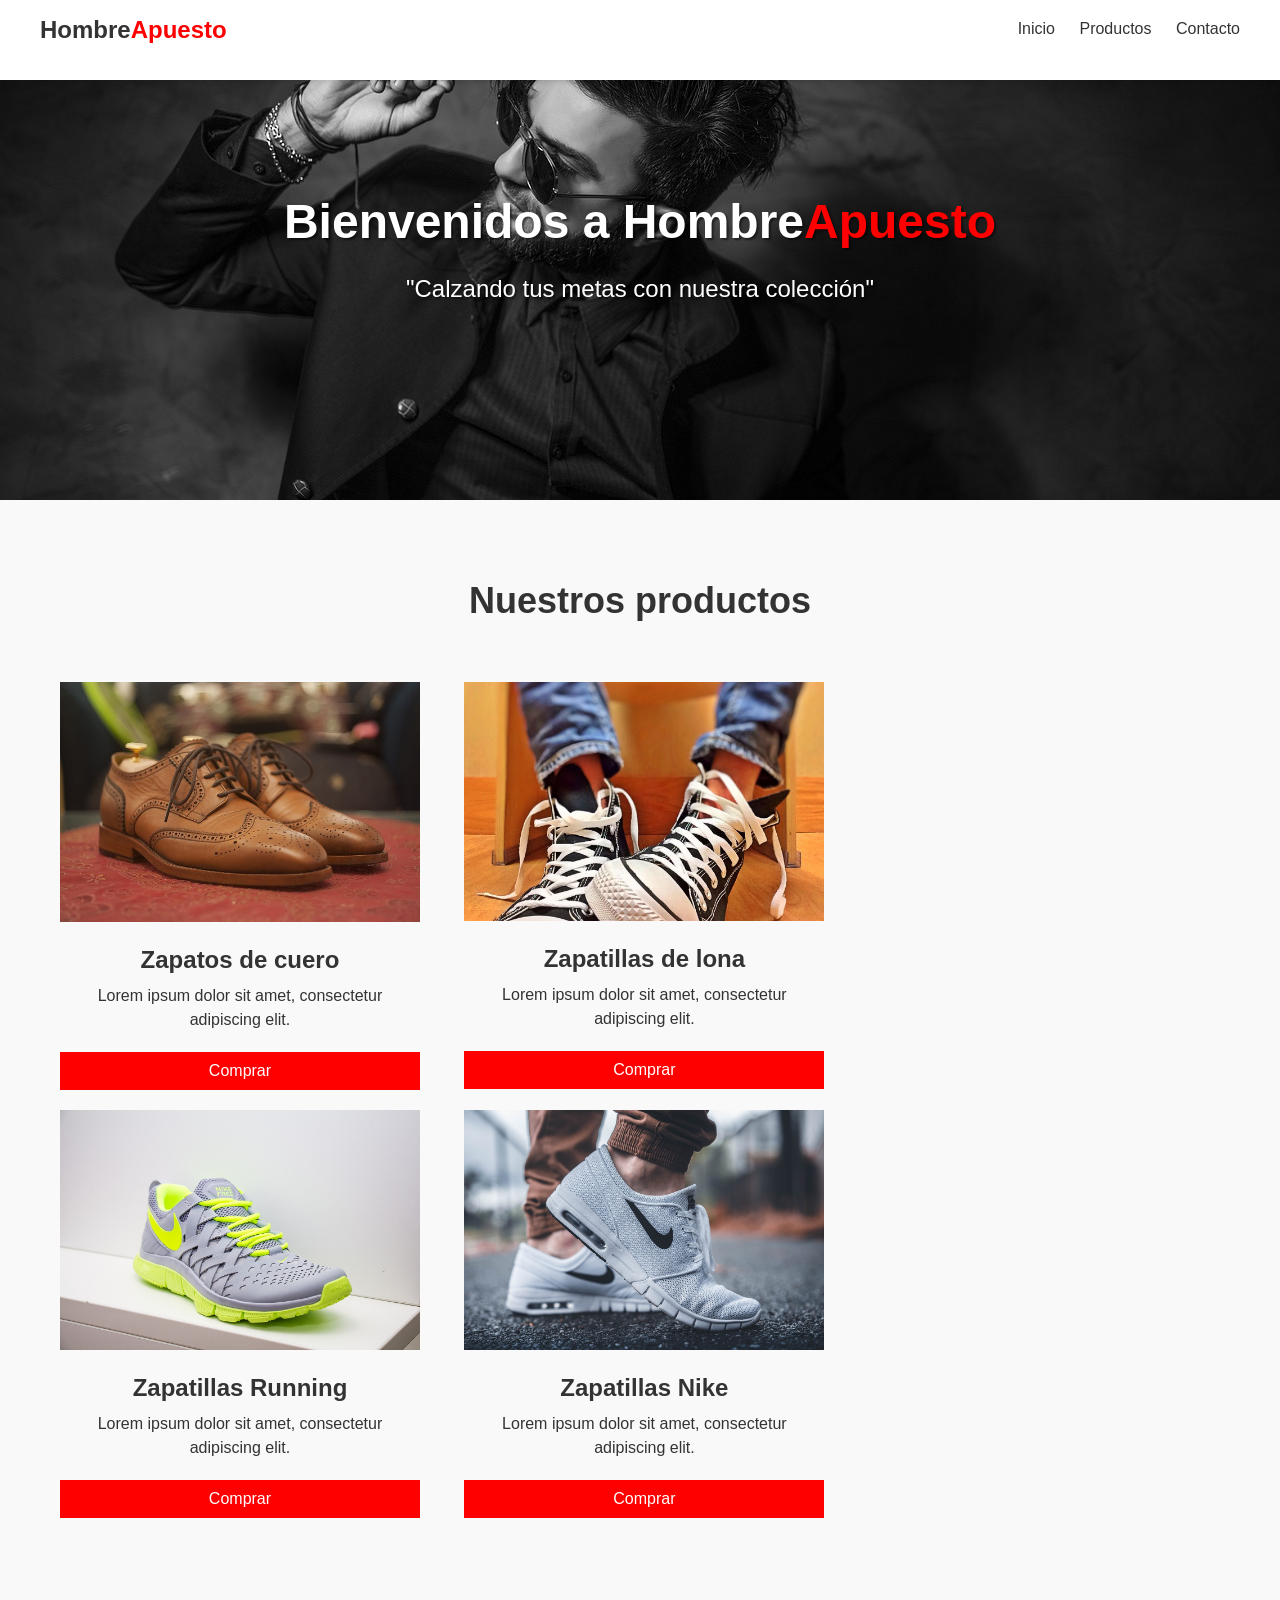
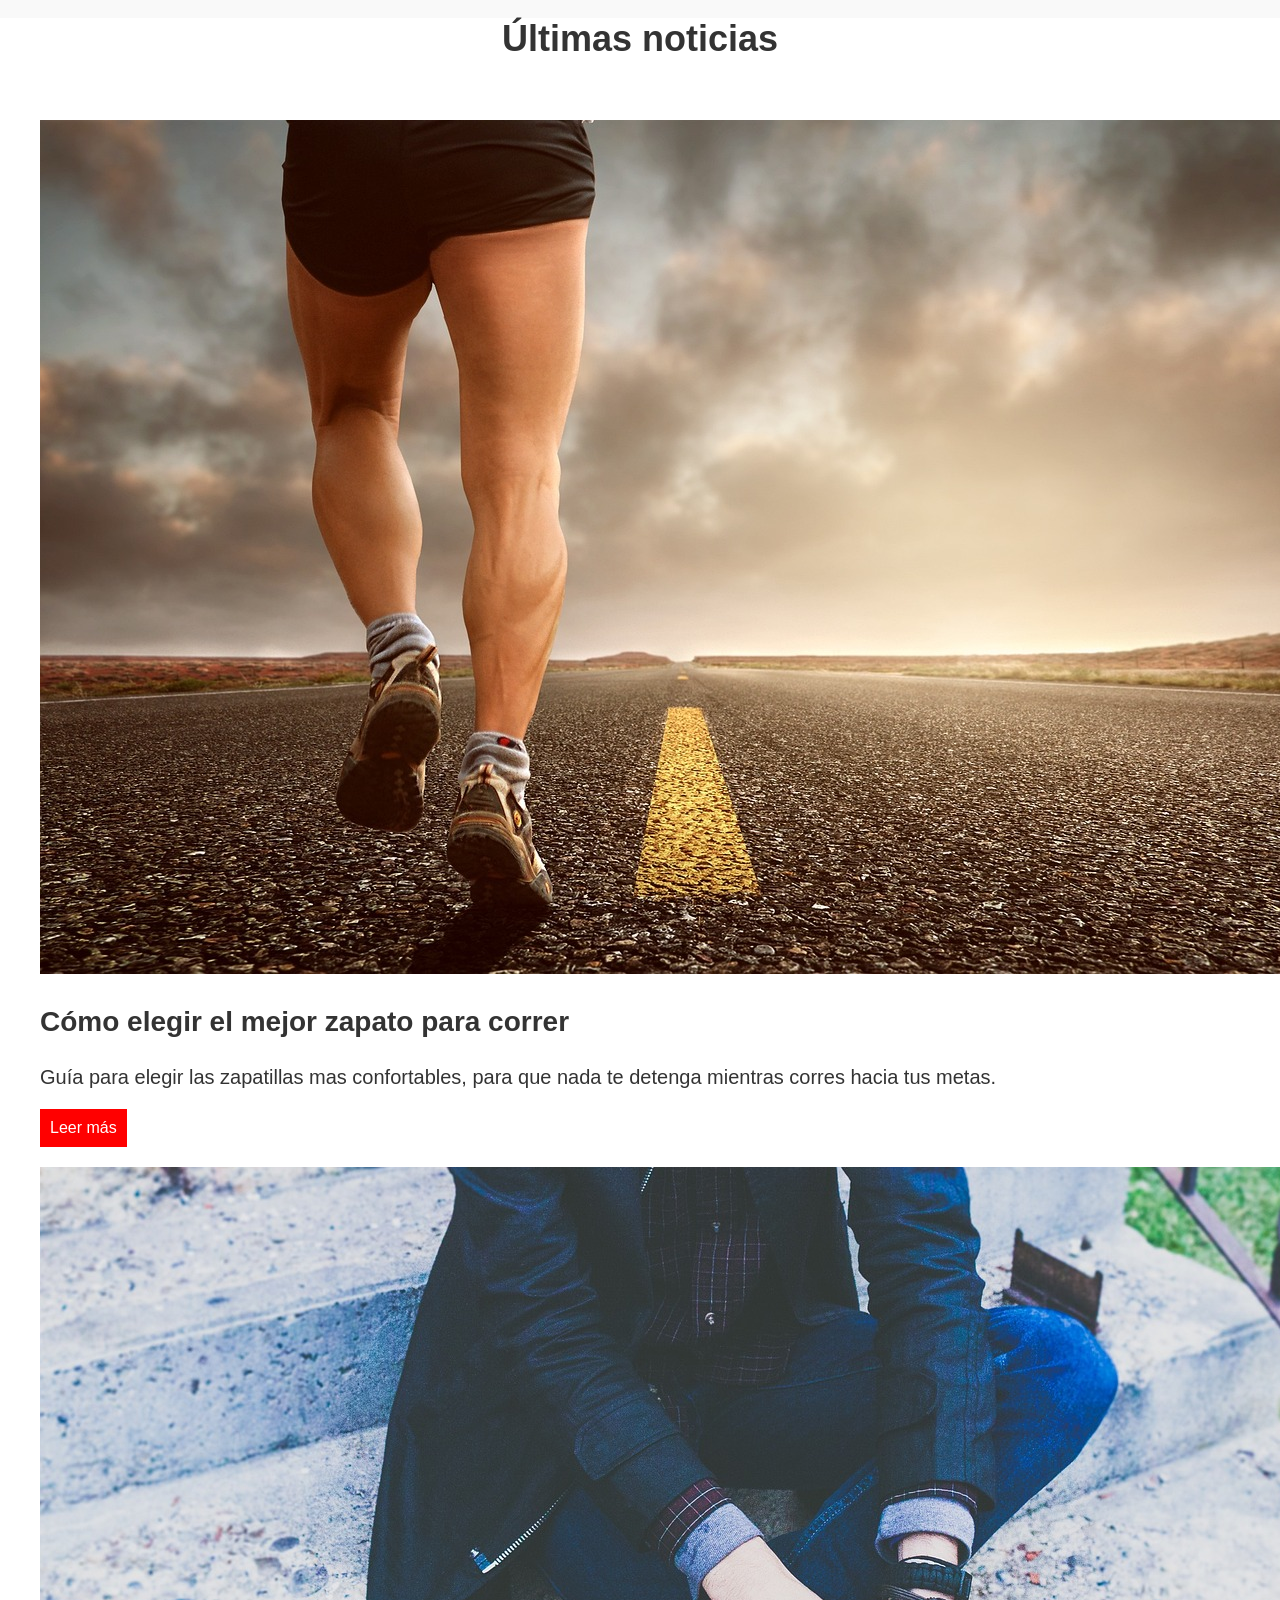
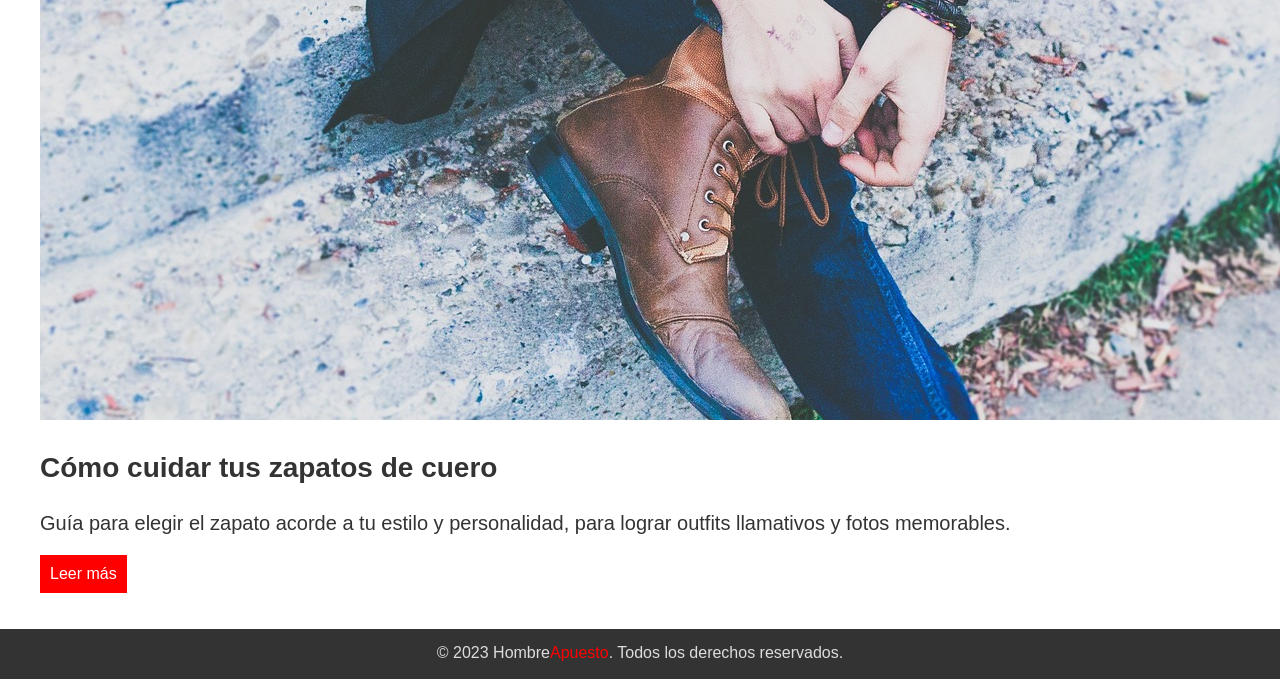
==== index.html @ 9ed14fa2 "Add files via upload" ====
<!DOCTYPE html>
<html>
<head>
	<title>HombreApuesto</title>
	<meta charset="UTF-8">
	<meta name="viewport" content="width=device-width, initial-scale=1.0">
	<link rel="stylesheet" type="text/css" href="estilos.css">
</head>
<body>
	<header>
		<div class="container">
			<a href="index.html" class="logo">Hombre<span>Apuesto</span></a>
			<nav>
				<ul class="menu">
					<li><a href="index.html">Inicio</a></li>
					<li><a href="productos.html">Productos</a></li>
					<li><a href="#">Contacto</a></li>
				</ul>
			</nav>
		</div>
	</header>
	<main>
		<section class="hero">
			<div class="container">
				<h1>Bienvenidos a Hombre<span>Apuesto</span></h1>
				<p>"Calzando tus metas con nuestra colección"</p>
			</div>
		</section>
		<section class="products">
			<div class="container">
				<h2>Nuestros productos</h2>
				<div class="product-item">
					<img src="/img/zapatosdecuero.jpg">
					<h3>Zapatos de cuero</h3>
					<p>Lorem ipsum dolor sit amet, consectetur adipiscing elit.</p>
					<a href="#" class="btn">Comprar</a>
				</div>
				<div class="product-item">
					<img src="/img/converse.jpg">
					<h3>Zapatillas de lona</h3>
					<p>Lorem ipsum dolor sit amet, consectetur adipiscing elit.</p>
					<a href="#" class="btn">Comprar</a>
				</div>
				<div class="product-item">
					<img src="/img/zapatillasdeporivas.jpg">
					<h3>Zapatillas Running</h3>
					<p>Lorem ipsum dolor sit amet, consectetur adipiscing elit.</p>
					<a href="#" class="btn">Comprar</a>
				</div>
                <div class="product-item">
                    <img src="/img/nike.jpg">
                    <h3>Zapatillas Nike</h3>
                    <p>Lorem ipsum dolor sit amet, consectetur adipiscing elit.</p>
                    <a href="#" class="btn">Comprar</a>
                </div>
			</div>
		</section>
		<section class="blog">
			<div class="container">
				<h2>Últimas noticias</h2>
				<div class="blog-item">
					<img src="/img/correr.jpg">
					<h3>Cómo elegir el mejor zapato para correr</h3>
					<p>Guía para elegir las zapatillas mas confortables, para que nada te detenga mientras corres hacia tus metas.</p>
					<a href="#" class="btn">Leer más</a>
				</div>
				<div class="blog-item">
					<img src="/img/cuidarcuero.jpg">
					<h3>Cómo cuidar tus zapatos de cuero</h3>
					<p>Guía para elegir el zapato acorde a tu estilo y personalidad, para lograr outfits llamativos y fotos memorables.</p>
					<a href="#" class="btn">Leer más</a>
				</div>
			</div>
		</section>
	</main>
	<footer>
		<div class="container">
			<p>&copy; 2023 Hombre<span>Apuesto</span>. Todos los derechos reservados.</p>
		</div>
	</footer>
	<script src="script.js"></script>
</body>
</html>
---- estilos.css ----
/*Generales*/
body {
	font-family: Arial, sans-serif;
	color: #333;
	margin: 0;
	padding: 0;
}

.container{
	max-width: 1200px;
	margin: 0 auto;
	padding: 0 20px;
}

span{
	color: #f00;
}

.container p{
	text-align: center;
}
.container a{
	text-decoration: none;
}

/*header*/

header {
	background-color: #fff;
	box-shadow: 0 2px 4px rgba(0, 0, 0, 0.1);
	position: fixed;
	top: 0;
	left: 0;
	right: 0;
	z-index: 999;
}


.logo {
	display: inline-block;
	font-size: 24px;
	font-weight: bold;
	color: #333;
	line-height: 60px;
}

nav {
	display: flex;
    justify-content: center;
    align-items: center;
	float: right;
    padding-top: 20px;
}

.menu {
	display: inline-block;
	list-style: none;
	margin: 0;
	padding: 0;
}

.menu li {
	display: inline-block;
	margin-left: 20px;
}

.menu li a {
	color: #333;
	text-decoration: none;
}

.menu li a:hover {
	color: #f00;
}


.hero {
	background-image: url("/img/fondo.jpg");
	background-position: center center;
	background-size: cover;
	background-position: center;
	height: 500px;
	display: flex;
	align-items: center;
}

.hero h1 {
	font-size: 48px;
	color: #fff;
	margin: 0;
	line-height: 1.2;
	text-shadow: 2px 2px 2px rgba(0, 0, 0, 0.5);
	text-align: center;
}

.hero p {
	font-size: 24px;
	color: #fff;
	margin: 20px 0 0 0;
	line-height: 1.5;
	text-shadow: 2px 2px 2px rgba(0, 0, 0, 0.5);
}

/*Main*/

.products {
	padding: 80px 0;
	background-color: #f9f9f9;
}

.products h2 {
	font-size: 36px;
	margin: 0 0 60px 0;
	text-align: center;
}

.product-item {
	display: inline-block;
	width: 33.33%;
	padding: 0 20px;
	box-sizing: border-box;
	vertical-align: top;
}

.product-item img {
	width: 100%;
}

.product-item h3 {
	font-size: 24px;
	margin: 20px 0 10px 0;
	text-align: center;
}

.product-item p {
	font-size: 16px;
	margin: 0 0 20px 0;
	line-height: 1.5;
	text-align: center;
}

.product-item a{
color: #fff;
display: flex;
justify-content: center;
background-color: #f00;
padding: 10px;
}

.container a{
	margin-bottom: 20px;
}


/*Blog*/

.blog h2 {
	font-size: 36px;
	margin: 0 0 60px 0;
	text-align: center;
}

.blog h3 {
	font-size: 28px;
}

.blog p {
	font-size: 20px;
	text-align: start;
}

.btn{
	display: inline-block;
	color: #fff;
	background-color: #f00;
	padding: 10px;
}

/*Footer*/

footer{
	height: 50px;
	background-color: #333;
	color: #ddd;
}
footer p{
	display: flex;
	justify-content: center;
	padding: 15px;
}

/*Carrousel*/

.carousel-container {
	position: relative;
	width: 100%;
	overflow: hidden;
  }
  
  .carousel-wrapper {
	display: flex;
	width: calc(100% * 3);
	transition: transform 0.5s ease-in-out;
  }
  
  .carousel-slide {
	flex: 1;
  }
  
  .carousel-slide img {
	width: 100%;
  }
  
  .carousel-prev, .carousel-next {
	position: absolute;
	top: 50%;
	transform: translateY(-50%);
	z-index: 1;
	cursor: pointer;
	width: 30px;
	height: 30px;
	background-color: rgba(255, 255, 255, 0.5);
	border-radius: 50%;
	text-align: center;
	line-height: 30px;
	font-size: 20px;
	color: #333;
	transition: background-color 0.3s ease-in-out;
  }
  
  .carousel-prev:hover, .carousel-next:hover {
	background-color: rgba(255, 255, 255, 0.8);
  }
  
  .carousel-prev {
	left: 20px;
  }
  
  .carousel-next {
	right: 20px;
  }

/*Estilos para dispositivos moviles*/

@media only screen and (max-width: 575px){

	/*Generales*/

	.container{
		max-width: 100%;
		margin: 20px auto;
		padding: auto;
		display: block;
	}

	.container a{
		display: flex;
		justify-content: center;
		align-items: center;
		margin: auto 6px;
	}

	.container nav{
		float: none;
		display: flex;
		flex-direction: column;
		justify-content: space-between;
	}

	img{width: 100%;}

	.hero{
		background-position: center center;
		background-size: cover;
	}

	.hero h1{
		font-size: 40px;
	}

	.product-item{
		display: block;
		width: 70%;
	}

	.product-item a{
		margin-bottom: 10px;
		
	}

	.blog a{
		margin-bottom: 10px;
	}

	footer{
		font-size: 12px;
	}

	.products.margen{
		margin: 100px 0 215px 0;

	}

	
}
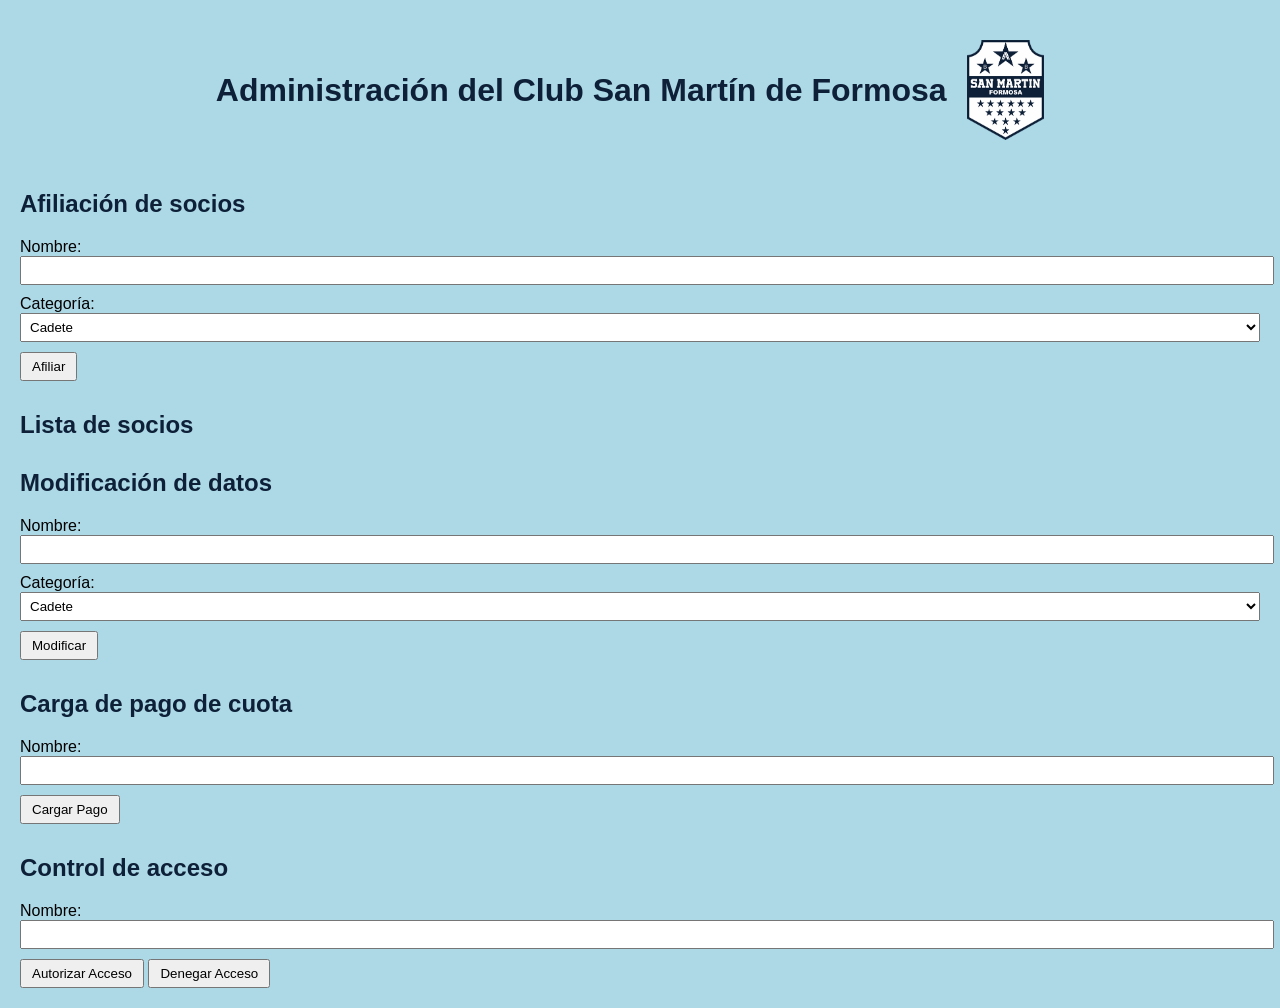
==== commit 3e8d104e: "Add files via upload" ====
--- a/index.html
+++ b/index.html
@@ -1,83 +1,71 @@
 <!DOCTYPE html>
 <html>
 <head>
-	<title>HombreApuesto</title>
-	<meta charset="UTF-8">
-	<meta name="viewport" content="width=device-width, initial-scale=1.0">
-	<link rel="stylesheet" type="text/css" href="estilos.css">
+  <meta charset="UTF-8">
+  <title>Administración del Club San Martín</title>
+  <link rel="stylesheet" href="estilos.css">
 </head>
 <body>
-	<header>
-		<div class="container">
-			<a href="index.html" class="logo">Hombre<span>Apuesto</span></a>
-			<nav>
-				<ul class="menu">
-					<li><a href="index.html">Inicio</a></li>
-					<li><a href="productos.html">Productos</a></li>
-					<li><a href="#">Contacto</a></li>
-				</ul>
-			</nav>
-		</div>
-	</header>
-	<main>
-		<section class="hero">
-			<div class="container">
-				<h1>Bienvenidos a Hombre<span>Apuesto</span></h1>
-				<p>"Calzando tus metas con nuestra colección"</p>
-			</div>
-		</section>
-		<section class="products">
-			<div class="container">
-				<h2>Nuestros productos</h2>
-				<div class="product-item">
-					<img src="/img/zapatosdecuero.jpg">
-					<h3>Zapatos de cuero</h3>
-					<p>Lorem ipsum dolor sit amet, consectetur adipiscing elit.</p>
-					<a href="#" class="btn">Comprar</a>
-				</div>
-				<div class="product-item">
-					<img src="/img/converse.jpg">
-					<h3>Zapatillas de lona</h3>
-					<p>Lorem ipsum dolor sit amet, consectetur adipiscing elit.</p>
-					<a href="#" class="btn">Comprar</a>
-				</div>
-				<div class="product-item">
-					<img src="/img/zapatillasdeporivas.jpg">
-					<h3>Zapatillas Running</h3>
-					<p>Lorem ipsum dolor sit amet, consectetur adipiscing elit.</p>
-					<a href="#" class="btn">Comprar</a>
-				</div>
-                <div class="product-item">
-                    <img src="/img/nike.jpg">
-                    <h3>Zapatillas Nike</h3>
-                    <p>Lorem ipsum dolor sit amet, consectetur adipiscing elit.</p>
-                    <a href="#" class="btn">Comprar</a>
-                </div>
-			</div>
-		</section>
-		<section class="blog">
-			<div class="container">
-				<h2>Últimas noticias</h2>
-				<div class="blog-item">
-					<img src="/img/correr.jpg">
-					<h3>Cómo elegir el mejor zapato para correr</h3>
-					<p>Guía para elegir las zapatillas mas confortables, para que nada te detenga mientras corres hacia tus metas.</p>
-					<a href="#" class="btn">Leer más</a>
-				</div>
-				<div class="blog-item">
-					<img src="/img/cuidarcuero.jpg">
-					<h3>Cómo cuidar tus zapatos de cuero</h3>
-					<p>Guía para elegir el zapato acorde a tu estilo y personalidad, para lograr outfits llamativos y fotos memorables.</p>
-					<a href="#" class="btn">Leer más</a>
-				</div>
-			</div>
-		</section>
-	</main>
-	<footer>
-		<div class="container">
-			<p>&copy; 2023 Hombre<span>Apuesto</span>. Todos los derechos reservados.</p>
-		</div>
-	</footer>
-	<script src="script.js"></script>
+  <div class="header">
+    <h1>Administración del Club San Martín de Formosa</h1>
+    <img src="sanmartin.png" alt="logoClubSanMartin">
+  </div>
+ 
+
+  <div id="afiliacion">
+    <h2>Afiliación de socios</h2>
+    <form id="formularioAfiliacion">
+      <label for="nombre">Nombre:</label>
+      <input type="text" id="nombre" required>
+      <label for="categoria">Categoría:</label>
+      <select id="categoria">
+        <option value="cadete">Cadete</option>
+        <option value="socioPleno">Socio Pleno</option>
+        <option value="adherente">Adherente</option>
+      </select>
+      <button type="submit">Afiliar</button>
+    </form>
+  </div>
+
+  <div id="listaSocios">
+    <h2>Lista de socios</h2>
+    <ul id="sociosList"></ul>
+  </div>
+
+  <div id="modificacion">
+    <h2>Modificación de datos</h2>
+    <form id="formularioModificacion">
+      <label for="nombreMod">Nombre:</label>
+      <input type="text" id="nombreMod" required>
+      <label for="categoriaMod">Categoría:</label>
+      <select id="categoriaMod">
+        <option value="cadete">Cadete</option>
+        <option value="socioPleno">Socio Pleno</option>
+        <option value="adherente">Adherente</option>
+      </select>
+      <button type="submit">Modificar</button>
+    </form>
+  </div>
+
+  <div id="pagoCuota">
+    <h2>Carga de pago de cuota</h2>
+    <form id="formularioPago">
+      <label for="nombrePago">Nombre:</label>
+      <input type="text" id="nombrePago" required>
+      <button type="submit">Cargar Pago</button>
+    </form>
+  </div>
+
+  <div id="controlAcceso">
+    <h2>Control de acceso</h2>
+    <form id="formularioAcceso">
+      <label for="nombreAcceso">Nombre:</label>
+      <input type="text" id="nombreAcceso" required>
+      <button type="submit">Autorizar Acceso</button>
+      <button type="submit">Denegar Acceso</button>
+    </form>
+  </div>
+
+  <script src="scripts.js"></script>
 </body>
-</html>+</html>
--- a/estilos.css
+++ b/estilos.css
@@ -1,305 +1,57 @@
-/*Generales*/
 body {
-	font-family: Arial, sans-serif;
-	color: #333;
-	margin: 0;
-	padding: 0;
-}
+    font-family: Arial, sans-serif;
+    margin: 20px;
+    background-color: lightblue;
+  }
+  
+  h1 {
+    text-align: center;
+    color: #0D2037;
+  }
 
-.container{
-	max-width: 1200px;
-	margin: 0 auto;
-	padding: 0 20px;
-}
-
-span{
-	color: #f00;
-}
-
-.container p{
-	text-align: center;
-}
-.container a{
-	text-decoration: none;
-}
-
-/*header*/
-
-header {
-	background-color: #fff;
-	box-shadow: 0 2px 4px rgba(0, 0, 0, 0.1);
-	position: fixed;
-	top: 0;
-	left: 0;
-	right: 0;
-	z-index: 999;
-}
-
-
-.logo {
-	display: inline-block;
-	font-size: 24px;
-	font-weight: bold;
-	color: #333;
-	line-height: 60px;
-}
-
-nav {
-	display: flex;
+  .header{
+    display: flex;
     justify-content: center;
     align-items: center;
-	float: right;
-    padding-top: 20px;
-}
+  }
 
-.menu {
-	display: inline-block;
-	list-style: none;
-	margin: 0;
-	padding: 0;
-}
-
-.menu li {
-	display: inline-block;
-	margin-left: 20px;
-}
-
-.menu li a {
-	color: #333;
-	text-decoration: none;
-}
-
-.menu li a:hover {
-	color: #f00;
-}
-
-
-.hero {
-	background-image: url("/img/fondo.jpg");
-	background-position: center center;
-	background-size: cover;
-	background-position: center;
-	height: 500px;
-	display: flex;
-	align-items: center;
-}
-
-.hero h1 {
-	font-size: 48px;
-	color: #fff;
-	margin: 0;
-	line-height: 1.2;
-	text-shadow: 2px 2px 2px rgba(0, 0, 0, 0.5);
-	text-align: center;
-}
-
-.hero p {
-	font-size: 24px;
-	color: #fff;
-	margin: 20px 0 0 0;
-	line-height: 1.5;
-	text-shadow: 2px 2px 2px rgba(0, 0, 0, 0.5);
-}
-
-/*Main*/
-
-.products {
-	padding: 80px 0;
-	background-color: #f9f9f9;
-}
-
-.products h2 {
-	font-size: 36px;
-	margin: 0 0 60px 0;
-	text-align: center;
-}
-
-.product-item {
-	display: inline-block;
-	width: 33.33%;
-	padding: 0 20px;
-	box-sizing: border-box;
-	vertical-align: top;
-}
-
-.product-item img {
-	width: 100%;
-}
-
-.product-item h3 {
-	font-size: 24px;
-	margin: 20px 0 10px 0;
-	text-align: center;
-}
-
-.product-item p {
-	font-size: 16px;
-	margin: 0 0 20px 0;
-	line-height: 1.5;
-	text-align: center;
-}
-
-.product-item a{
-color: #fff;
-display: flex;
-justify-content: center;
-background-color: #f00;
-padding: 10px;
-}
-
-.container a{
-	margin-bottom: 20px;
-}
-
-
-/*Blog*/
-
-.blog h2 {
-	font-size: 36px;
-	margin: 0 0 60px 0;
-	text-align: center;
-}
-
-.blog h3 {
-	font-size: 28px;
-}
-
-.blog p {
-	font-size: 20px;
-	text-align: start;
-}
-
-.btn{
-	display: inline-block;
-	color: #fff;
-	background-color: #f00;
-	padding: 10px;
-}
-
-/*Footer*/
-
-footer{
-	height: 50px;
-	background-color: #333;
-	color: #ddd;
-}
-footer p{
-	display: flex;
-	justify-content: center;
-	padding: 15px;
-}
-
-/*Carrousel*/
-
-.carousel-container {
-	position: relative;
-	width: 100%;
-	overflow: hidden;
+  .header img{
+    max-width: 100px;
+    height: 100px;
+    padding: 20px;
   }
   
-  .carousel-wrapper {
-	display: flex;
-	width: calc(100% * 3);
-	transition: transform 0.5s ease-in-out;
+  h2 {
+    margin-top: 30px;
+    color: #0D2037;
   }
   
-  .carousel-slide {
-	flex: 1;
+  form {
+    margin-bottom: 20px;
   }
   
-  .carousel-slide img {
-	width: 100%;
+  label {
+    display: block;
+    margin-top: 10px;
   }
   
-  .carousel-prev, .carousel-next {
-	position: absolute;
-	top: 50%;
-	transform: translateY(-50%);
-	z-index: 1;
-	cursor: pointer;
-	width: 30px;
-	height: 30px;
-	background-color: rgba(255, 255, 255, 0.5);
-	border-radius: 50%;
-	text-align: center;
-	line-height: 30px;
-	font-size: 20px;
-	color: #333;
-	transition: background-color 0.3s ease-in-out;
+  input,
+  select {
+    width: 100%;
+    padding: 5px;
   }
   
-  .carousel-prev:hover, .carousel-next:hover {
-	background-color: rgba(255, 255, 255, 0.8);
+  button {
+    margin-top: 10px;
+    padding: 5px 10px;
   }
   
-  .carousel-prev {
-	left: 20px;
+  ul {
+    list-style-type: none;
+    padding: 0;
   }
   
-  .carousel-next {
-	right: 20px;
+  li {
+    margin-bottom: 10px;
   }
-
-/*Estilos para dispositivos moviles*/
-
-@media only screen and (max-width: 575px){
-
-	/*Generales*/
-
-	.container{
-		max-width: 100%;
-		margin: 20px auto;
-		padding: auto;
-		display: block;
-	}
-
-	.container a{
-		display: flex;
-		justify-content: center;
-		align-items: center;
-		margin: auto 6px;
-	}
-
-	.container nav{
-		float: none;
-		display: flex;
-		flex-direction: column;
-		justify-content: space-between;
-	}
-
-	img{width: 100%;}
-
-	.hero{
-		background-position: center center;
-		background-size: cover;
-	}
-
-	.hero h1{
-		font-size: 40px;
-	}
-
-	.product-item{
-		display: block;
-		width: 70%;
-	}
-
-	.product-item a{
-		margin-bottom: 10px;
-		
-	}
-
-	.blog a{
-		margin-bottom: 10px;
-	}
-
-	footer{
-		font-size: 12px;
-	}
-
-	.products.margen{
-		margin: 100px 0 215px 0;
-
-	}
-
-	
-}+  
